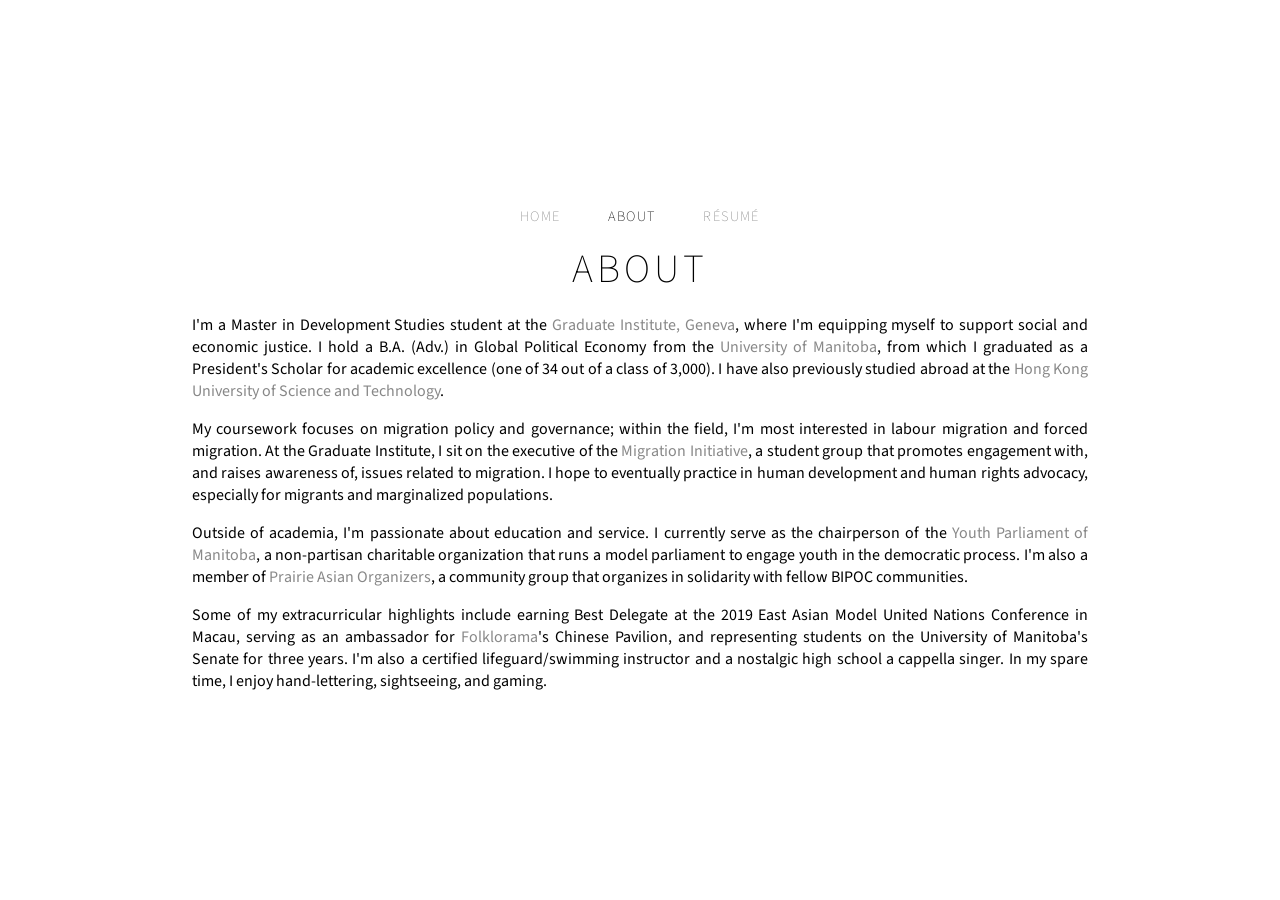
==== about.html @ 55362dad "Initial commit" ====
<!DOCTYPE html>
<html lang="en">

<head>
  <title>Nina Lam | About</title>
  <meta charset="utf-8">
  <meta name="viewport" content="width=device-width, initial-scale=1, user-scalable=no">
  <link href="https://fonts.googleapis.com/css?family=Source+Sans+Pro&display=swap" rel="stylesheet">
  <link href="stylesheet.css" rel="stylesheet">
  <link rel="apple-touch-icon" sizes="180x180" href="/files/favicon/apple-touch-icon.png">
  <link rel="icon" type="image/png" sizes="32x32" href="/files/favicon/favicon-32x32.png">
  <link rel="icon" type="image/png" sizes="16x16" href="/files/favicon/favicon-16x16.png">
  <link rel="manifest" href="/files/favicon/site.webmanifest">
</head>

<body>

<div class="content">
  <div class="wrapper">
    <h3 class="menu">
      <ul>
        <li><a href="/">Home</a></li>
        <li>About</li>
        <li><a href="/files/resume.pdf">Résumé</a></li>
      </ul>
    </h3>
    <h1>About</h1>
    <p>I'm a Master in Development Studies student at the <a href="https://www.graduateinstitute.ch">Graduate Institute, Geneva</a>, where I'm equipping myself to support social and economic justice. I hold a B.A. (Adv.) in Global Political Economy from the <a href="https://umanitoba.ca">University of Manitoba</a>, from which I graduated as a President's Scholar for academic excellence (one of 34 out of a class of 3,000). I have also previously studied abroad at the <a href="https://hkust.edu.hk">Hong Kong University of Science and Technology</a>.</p>
    <p>My coursework focuses on migration policy and governance; within the field, I'm most interested in labour migration and forced migration. At the Graduate Institute, I sit on the executive of the <a href="https://migrationinitiative.ch">Migration Initiative</a>, a student group that promotes engagement with, and raises awareness of, issues related to migration. I hope to eventually practice in human development and human rights advocacy, especially for migrants and marginalized populations.</p>
    <p>Outside of academia, I'm passionate about education and service. I currently serve as the chairperson of the <a href="https://www.ypmanitoba.ca">Youth Parliament of Manitoba</a>, a non-partisan charitable organization that runs a model parliament to engage youth in the democratic process. I'm also a member of <a href="https://www.instagram.com/prairieasian.organizers">Prairie Asian Organizers</a>, a community group that organizes in solidarity with fellow BIPOC communities.</p>
    <p>Some of my extracurricular highlights include earning Best Delegate at the 2019 East Asian Model United Nations Conference in Macau, serving as an ambassador for <a href="https://folklorama.ca">Folklorama</a>'s Chinese Pavilion, and representing students on the University of Manitoba's Senate for three years. I'm also a certified lifeguard/swimming instructor and a nostalgic high school a cappella singer. In my spare time, I enjoy hand-lettering, sightseeing, and gaming.</p>
  </div>
</div>

</body>
</html>
---- stylesheet.css ----
html, body {
  height: 100%;
  margin: 0;
  font-family: 'Source Sans Pro';
}
@media only screen and (max-width: 480px) {
  html, body {
    min-width: 320px;
  }
}
.content {
  display: flex;
  flex-direction: column;
  align-items: center;
  justify-content: center;
  min-height: 100%;
  margin: auto;
  text-align: center;
}
.wrapper {
  margin: 5% 15% 5% 15%;
}
.menu ul {
  overflow: hidden;
  white-space: nowrap;
  padding: 0;
}
.menu li {
  display: inline-block;
  list-style-type: none;
  padding: 0 1.5em;
}
span.avatar img {
  display: block;
  width: 60vw;
  max-width: 200px;
  margin: auto;
  border-radius: 10px;
}

/* Text */
h1, h2, h3, h4 {
  margin: 0;
  text-transform: uppercase;
  letter-spacing: 0.1em;
  font-weight: 200;
}
h1 {
  font-size: 2.5em;
}
h2 {
  font-size: 1.5em;
}
h3 {
  font-size: 0.9em;
}
p {
  font-size: 1em;
  text-align: justify;
  -webkit-hyphens: auto;
  -ms-hyphens: auto;
  hyphens: auto;
}
a {
  color: #888;
  text-decoration: none;
}
a:hover {
  color: #999;
  text-decoration: none;
}
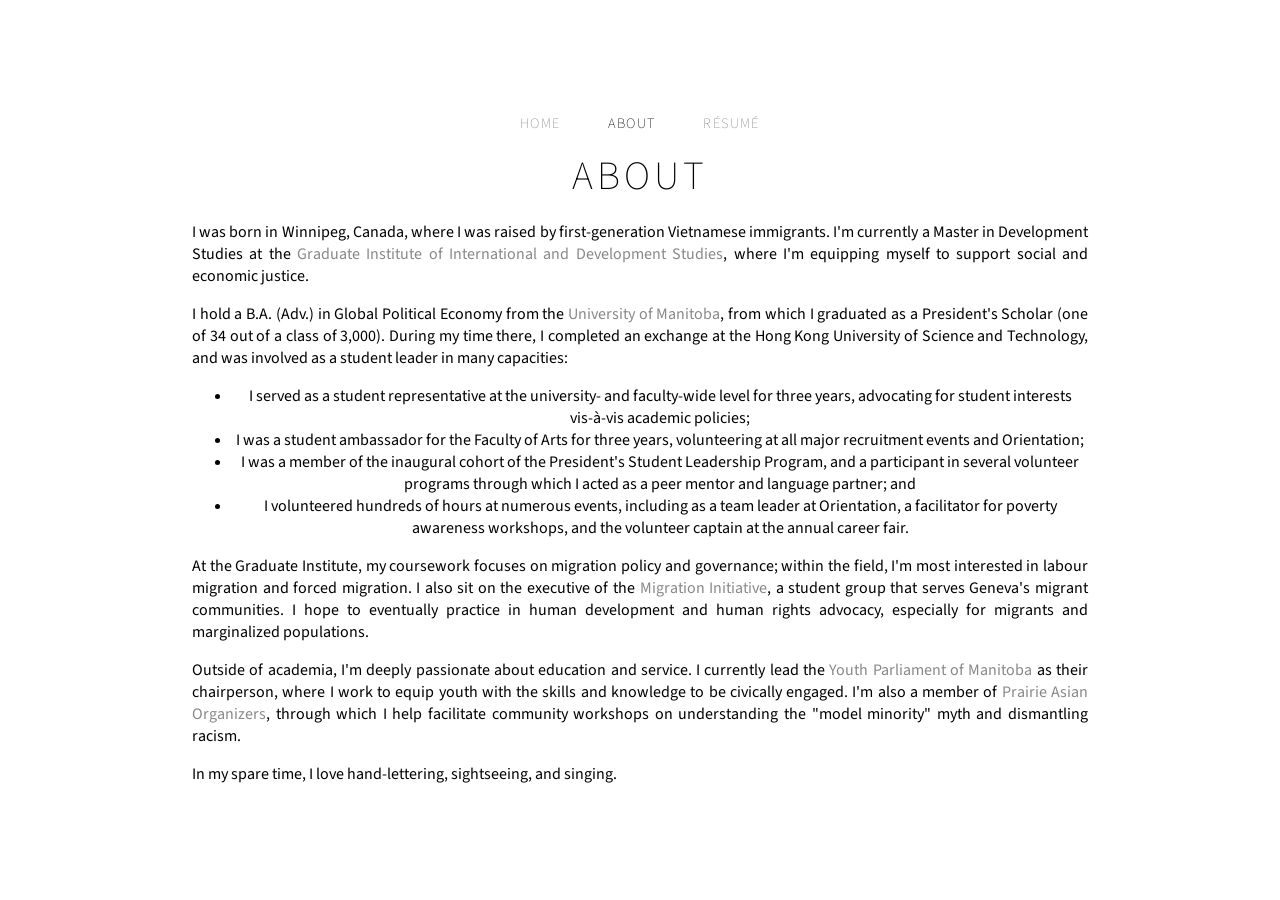
==== commit db249617: "bio update" ====
--- a/about.html
+++ b/about.html
@@ -25,10 +25,19 @@
       </ul>
     </h3>
     <h1>About</h1>
-    <p>I'm a Master in Development Studies student at the <a href="https://www.graduateinstitute.ch">Graduate Institute, Geneva</a>, where I'm equipping myself to support social and economic justice. I hold a B.A. (Adv.) in Global Political Economy from the <a href="https://umanitoba.ca">University of Manitoba</a>, from which I graduated as a President's Scholar for academic excellence (one of 34 out of a class of 3,000). I have also previously studied abroad at the <a href="https://hkust.edu.hk">Hong Kong University of Science and Technology</a>.</p>
-    <p>My coursework focuses on migration policy and governance; within the field, I'm most interested in labour migration and forced migration. At the Graduate Institute, I sit on the executive of the <a href="https://migrationinitiative.ch">Migration Initiative</a>, a student group that promotes engagement with, and raises awareness of, issues related to migration. I hope to eventually practice in human development and human rights advocacy, especially for migrants and marginalized populations.</p>
-    <p>Outside of academia, I'm passionate about education and service. I currently serve as the chairperson of the <a href="https://www.ypmanitoba.ca">Youth Parliament of Manitoba</a>, a non-partisan charitable organization that runs a model parliament to engage youth in the democratic process. I'm also a member of <a href="https://www.instagram.com/prairieasian.organizers">Prairie Asian Organizers</a>, a community group that organizes in solidarity with fellow BIPOC communities.</p>
-    <p>Some of my extracurricular highlights include earning Best Delegate at the 2019 East Asian Model United Nations Conference in Macau, serving as an ambassador for <a href="https://folklorama.ca">Folklorama</a>'s Chinese Pavilion, and representing students on the University of Manitoba's Senate for three years. I'm also a certified lifeguard/swimming instructor and a nostalgic high school a cappella singer. In my spare time, I enjoy hand-lettering, sightseeing, and gaming.</p>
+    <p>I was born in Winnipeg, Canada, where I was raised by first-generation Vietnamese immigrants. I'm currently a Master in Development Studies at the <a href="https://www.graduateinstitute.ch" target="_blank" rel="noopener noreferrer">Graduate Institute of International and Development Studies</a>, where I'm equipping myself to support social and economic justice.</p>
+    <p>I hold a B.A. (Adv.) in Global Political Economy from the <a href="https://umanitoba.ca" target="_blank" rel="noopener noreferrer">University of Manitoba</a>, from which I graduated as a President's Scholar (one of 34 out of a class of 3,000). During my time there, I completed an exchange at the Hong Kong University of Science and Technology, and was involved as a student leader in many capacities:</p>
+    <span class="list">
+      <ul>
+        <li>I served as a student representative at the university- and faculty-wide level for three years, advocating for student interests vis-à-vis academic policies;</li>
+        <li>I was a student ambassador for the Faculty of Arts for three years, volunteering at all major recruitment events and Orientation;</li>
+        <li>I was a member of the inaugural cohort of the President's Student Leadership Program, and a participant in several volunteer programs through which I acted as a peer mentor and language partner; and</li>
+        <li>I volunteered hundreds of hours at numerous events, including as a team leader at Orientation, a facilitator for poverty awareness workshops, and the volunteer captain at the annual career fair.</li>
+      </ul>
+    </span>
+    <p>At the Graduate Institute, my coursework focuses on migration policy and governance; within the field, I'm most interested in labour migration and forced migration. I also sit on the executive of the <a href="https://migrationinitiative.ch" target="_blank" rel="noopener noreferrer">Migration Initiative</a>, a student group that serves Geneva's migrant communities. I hope to eventually practice in human development and human rights advocacy, especially for migrants and marginalized populations.</p>
+    <p>Outside of academia, I'm deeply passionate about education and service. I currently lead the <a href="https://www.ypmanitoba.ca" target="_blank" rel="noopener noreferrer">Youth Parliament of Manitoba</a> as their chairperson, where I work to equip youth with the skills and knowledge to be civically engaged. I'm also a member of <a href="https://www.instagram.com/prairieasian.organizers" target="_blank" rel="noopener noreferrer">Prairie Asian Organizers</a>, through which I help facilitate community workshops on understanding the "model minority" myth and dismantling racism.</p>
+    <p>In my spare time, I love hand-lettering, sightseeing, and singing.</p>
   </div>
 </div>
 
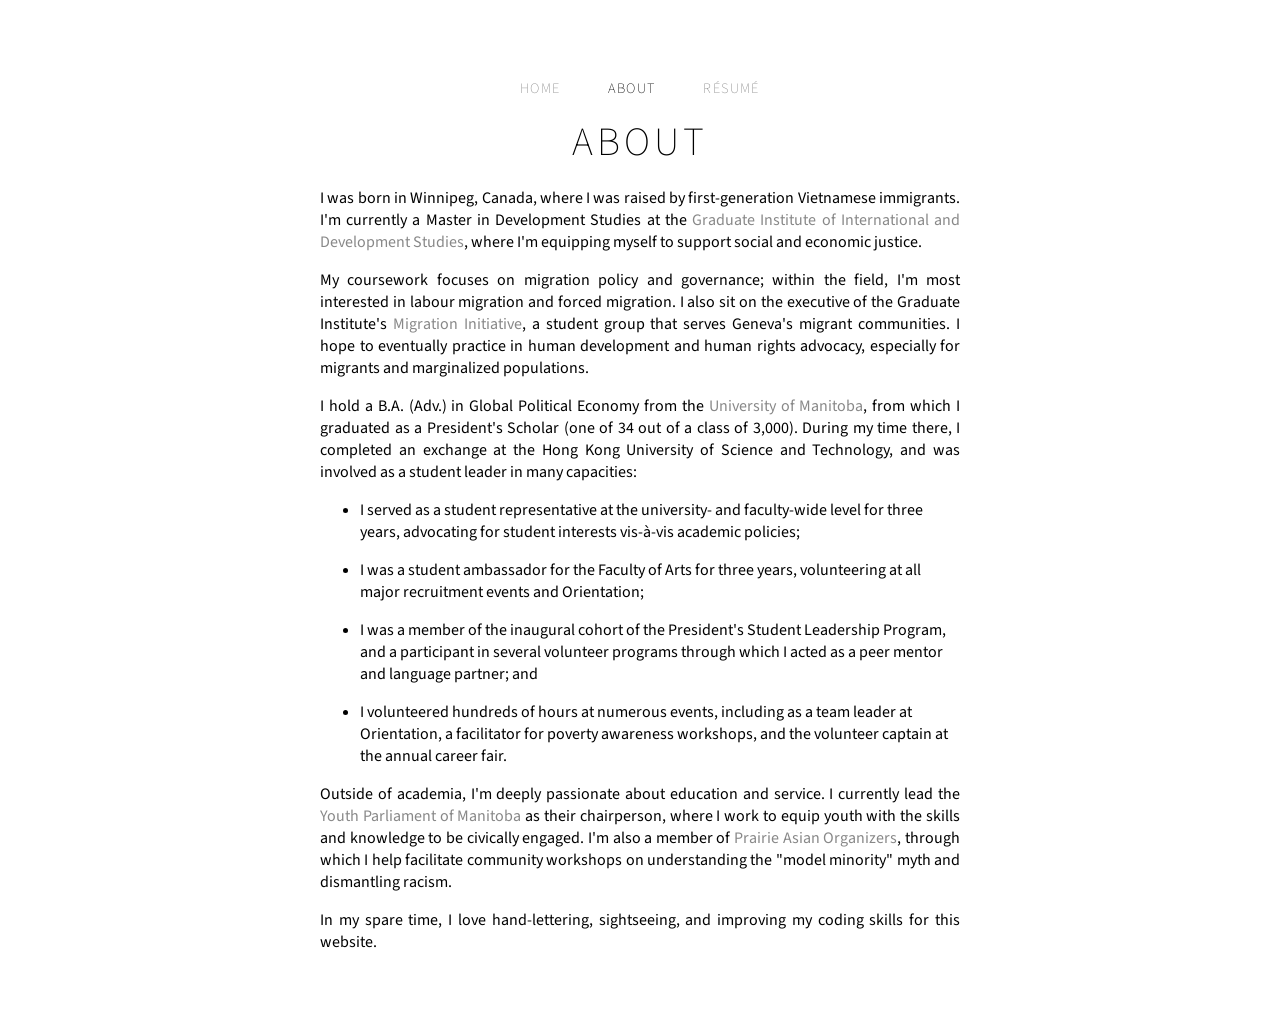
==== commit b5be774e: "reorganizing paragraphs" ====
--- a/about.html
+++ b/about.html
@@ -26,6 +26,7 @@
     </h3>
     <h1>About</h1>
     <p>I was born in Winnipeg, Canada, where I was raised by first-generation Vietnamese immigrants. I'm currently a Master in Development Studies at the <a href="https://www.graduateinstitute.ch" target="_blank" rel="noopener noreferrer">Graduate Institute of International and Development Studies</a>, where I'm equipping myself to support social and economic justice.</p>
+    <p>My coursework focuses on migration policy and governance; within the field, I'm most interested in labour migration and forced migration. I also sit on the executive of the Graduate Institute's <a href="https://migrationinitiative.ch" target="_blank" rel="noopener noreferrer">Migration Initiative</a>, a student group that serves Geneva's migrant communities. I hope to eventually practice in human development and human rights advocacy, especially for migrants and marginalized populations.</p>
     <p>I hold a B.A. (Adv.) in Global Political Economy from the <a href="https://umanitoba.ca" target="_blank" rel="noopener noreferrer">University of Manitoba</a>, from which I graduated as a President's Scholar (one of 34 out of a class of 3,000). During my time there, I completed an exchange at the Hong Kong University of Science and Technology, and was involved as a student leader in many capacities:</p>
     <span class="list">
       <ul>
@@ -35,9 +36,8 @@
         <li>I volunteered hundreds of hours at numerous events, including as a team leader at Orientation, a facilitator for poverty awareness workshops, and the volunteer captain at the annual career fair.</li>
       </ul>
     </span>
-    <p>At the Graduate Institute, my coursework focuses on migration policy and governance; within the field, I'm most interested in labour migration and forced migration. I also sit on the executive of the <a href="https://migrationinitiative.ch" target="_blank" rel="noopener noreferrer">Migration Initiative</a>, a student group that serves Geneva's migrant communities. I hope to eventually practice in human development and human rights advocacy, especially for migrants and marginalized populations.</p>
     <p>Outside of academia, I'm deeply passionate about education and service. I currently lead the <a href="https://www.ypmanitoba.ca" target="_blank" rel="noopener noreferrer">Youth Parliament of Manitoba</a> as their chairperson, where I work to equip youth with the skills and knowledge to be civically engaged. I'm also a member of <a href="https://www.instagram.com/prairieasian.organizers" target="_blank" rel="noopener noreferrer">Prairie Asian Organizers</a>, through which I help facilitate community workshops on understanding the "model minority" myth and dismantling racism.</p>
-    <p>In my spare time, I love hand-lettering, sightseeing, and singing.</p>
+    <p>In my spare time, I love hand-lettering, sightseeing, and improving my coding skills for this website.</p>
   </div>
 </div>
 
--- a/stylesheet.css
+++ b/stylesheet.css
@@ -18,7 +18,7 @@
   text-align: center;
 }
 .wrapper {
-  margin: 5% 15% 5% 15%;
+  margin: 5% 25% 5% 25%;
 }
 .menu ul {
   overflow: hidden;
@@ -36,6 +36,10 @@
   max-width: 200px;
   margin: auto;
   border-radius: 10px;
+}
+span.list li {
+  margin-bottom: 1em;
+  text-align: left;
 }
 
 /* Text */
